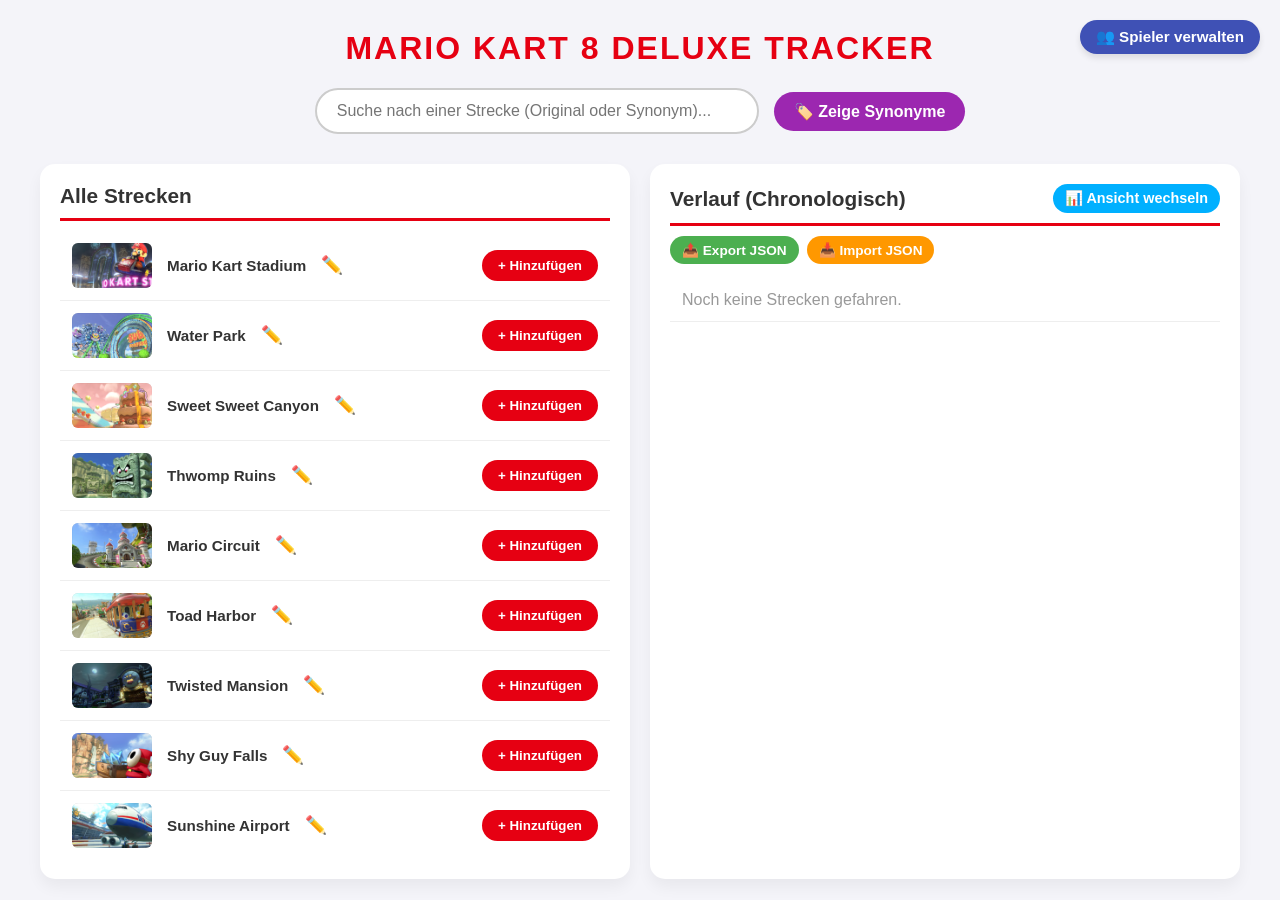
==== main.html @ cfa9d51e "init" ====
<!DOCTYPE html>
<html lang="de">

<head>
    <meta charset="UTF-8">
    <meta name="viewport" content="width=device-width, initial-scale=1.0">
    <title>Mario Kart 8 Deluxe - Strecken Tracker</title>
    <style>
        :root {
            --primary: #e60012;
            --bg-color: #f4f4f9;
            --text-color: #333;
            --card-bg: #fff;
        }

        body {
            font-family: 'Segoe UI', Tahoma, Geneva, Verdana, sans-serif;
            background-color: var(--bg-color);
            color: var(--text-color);
            margin: 0;
            padding: 20px;
        }

        .player-panel-container {
            position: absolute;
            top: 20px;
            right: 20px;
            z-index: 100;
        }

        .btn-players {
            background-color: #3f51b5;
            font-size: 0.95rem;
            box-shadow: 0 4px 6px rgba(0,0,0,0.1);
        }

        .player-panel {
            background: white;
            border-radius: 10px;
            padding: 15px;
            box-shadow: 0 4px 15px rgba(0,0,0,0.2);
            margin-top: 10px;
            width: 250px;
            border: 1px solid #ddd;
        }

        .player-panel.hidden {
            display: none;
        }

        .player-panel h3 {
            margin-top: 0;
            font-size: 1.1rem;
            border-bottom: 2px solid var(--primary);
            padding-bottom: 5px;
        }

        .player-manager-list {
            max-height: 150px;
            overflow-y: auto;
            margin-bottom: 10px;
        }

        .player-manager-list label {
            display: block;
            margin-bottom: 8px;
            font-size: 0.95rem;
            cursor: pointer;
            font-weight: bold;
            color: #444;
        }

        .player-manager-add {
            display: flex;
            gap: 5px;
        }

        .player-manager-add input {
            flex: 1;
            padding: 5px 10px;
            font-size: 0.9rem;
            border-radius: 5px;
            border: 1px solid #ccc;
        }

        @media (max-width: 800px) {
            .player-panel-container {
                position: static;
                display: flex;
                flex-direction: column;
                align-items: center;
                margin-bottom: 20px;
            }
        }

        h1 {
            text-align: center;
            color: var(--primary);
            text-transform: uppercase;
            letter-spacing: 2px;
            margin-top: 10px;
        }

        .search-container {
            display: flex;
            justify-content: center;
            align-items: center;
            gap: 15px;
            margin-bottom: 30px;
            flex-wrap: wrap;
        }

        input[type="text"].search-input {
            padding: 12px 20px;
            width: 100%;
            max-width: 400px;
            font-size: 16px;
            border: 2px solid #ccc;
            border-radius: 25px;
            outline: none;
            transition: all 0.3s;
        }

        input[type="text"].search-input:focus {
            border-color: var(--primary);
            box-shadow: 0 0 10px rgba(230, 0, 18, 0.2);
        }

        .container {
            display: flex;
            flex-wrap: wrap;
            gap: 20px;
            max-width: 1200px;
            margin: 0 auto;
        }

        .column {
            flex: 1;
            min-width: 350px;
            background: var(--card-bg);
            padding: 20px;
            border-radius: 15px;
            box-shadow: 0 8px 15px rgba(0, 0, 0, 0.05);
            max-height: 75vh;
            overflow-y: auto;
            display: flex;
            flex-direction: column;
        }

        .header-container {
            display: flex;
            justify-content: space-between;
            align-items: center;
            border-bottom: 3px solid var(--primary);
            padding-bottom: 10px;
            margin-bottom: 10px;
            flex-wrap: wrap;
            gap: 10px;
        }

        h2 { margin: 0; font-size: 1.3rem; }

        .action-buttons {
            display: flex;
            gap: 8px;
            width: 100%;
            margin-bottom: 15px;
        }

        ul {
            list-style-type: none;
            padding: 0;
            margin: 0;
            flex: 1;
            overflow-y: auto;
        }

        li {
            display: flex;
            justify-content: space-between;
            align-items: center;
            padding: 12px;
            border-bottom: 1px solid #eee;
        }

        li.history-li {
            flex-direction: column;
            align-items: stretch;
        }
        .history-li-top {
            display: flex;
            justify-content: space-between;
            align-items: center;
            width: 100%;
        }

        .placements-container {
            display: flex;
            flex-wrap: wrap;
            gap: 10px;
            margin-top: 10px;
            padding-top: 10px;
            border-top: 1px dashed #ddd;
        }

        .player-select {
            display: flex;
            align-items: center;
            gap: 6px;
            background: #f8f9fa;
            padding: 4px 10px;
            border-radius: 20px;
            border: 1px solid #e0e0e0;
            font-size: 0.85rem;
        }

        .player-name-label {
            font-weight: bold;
            color: #555;
        }

        .player-select select {
            border-radius: 5px;
            border: 1px solid #ccc;
            background: white;
            padding: 2px 4px;
            outline: none;
            cursor: pointer;
            font-weight: bold;
        }

        .track-thumb { width: 80px; height: 45px; border-radius: 6px; margin-right: 15px; object-fit: cover; background-color: #ddd; }
        .track-info { display: flex; align-items: center; flex: 1; }
        .track-name { font-weight: 600; font-size: 0.95rem; margin-right: 10px; }
        .race-number { font-weight: bold; color: #888; margin-right: 15px; min-width: 25px; }
        .track-time { font-size: 0.8rem; color: #888; text-align: right; }
        .track-count { background-color: #ffd700; color: #000; padding: 4px 10px; border-radius: 10px; font-weight: 800; margin-right: 8px; font-size: 0.85rem; }
        .track-percent { background-color: #e0e0e0; color: #555; padding: 4px 8px; border-radius: 8px; font-weight: 700; margin-right: 12px; font-size: 0.75rem; }

        button { background-color: var(--primary); color: white; border: none; padding: 8px 16px; border-radius: 20px; cursor: pointer; font-weight: bold; transition: opacity 0.2s; }
        button:hover { opacity: 0.8; }
        .btn-toggle { background-color: #00b0ff; font-size: 0.9rem; padding: 6px 12px; }
        .btn-synonym { background-color: #9c27b0; font-size: 1rem; padding: 10px 20px; border-radius: 25px; }
        .btn-remove { background-color: #666; font-size: 12px; padding: 5px 10px; }
        .btn-export { background-color: #4CAF50; font-size: 0.85rem; padding: 6px 12px; }
        .btn-import { background-color: #ff9800; font-size: 0.85rem; padding: 6px 12px; }
        
        .btn-edit-name { background: none; border: none; color: #888; cursor: pointer; font-size: 1.1rem; padding: 0 5px; transition: transform 0.2s; }
        .btn-edit-name:hover { transform: scale(1.2); color: var(--primary); background: none; opacity: 1; }

    </style>
</head>

<body>

    <div class="player-panel-container">
        <button class="btn-players" onclick="togglePlayerPanel()">👥 Spieler verwalten</button>
        <div id="playerPanel" class="player-panel hidden">
            <h3>Aktive Spieler</h3>
            <div class="player-manager-list" id="playerListContainer"></div>
            <div class="player-manager-add">
                <input type="text" id="newPlayerName" placeholder="Neuer Spieler..." onkeypress="if(event.key==='Enter') addPlayer()">
                <button onclick="addPlayer()">+</button>
            </div>
        </div>
    </div>

    <h1>Mario Kart 8 Deluxe Tracker</h1>

    <div class="search-container">
        <input type="text" id="searchInput" class="search-input" placeholder="Suche nach einer Strecke (Original oder Synonym)..." onkeyup="filterTracks()">
        <button id="btnToggleNames" class="btn-synonym" onclick="toggleNames()">🏷️ Zeige Synonyme</button>
    </div>

    <div class="container">
        <div class="column">
            <div class="header-container">
                <h2>Alle Strecken</h2>
            </div>
            <ul id="allTracksList"></ul>
        </div>

        <div class="column">
            <div class="header-container">
                <h2 id="rightColumnTitle">Verlauf (Chronologisch)</h2>
                <button class="btn-toggle" onclick="toggleView()">📊 Ansicht wechseln</button>
            </div>
            
            <div class="action-buttons">
                <button class="btn-export" onclick="exportJSON()">📤 Export JSON</button>
                <button class="btn-import" onclick="document.getElementById('fileInput').click()">📥 Import JSON</button>
                <input type="file" id="fileInput" style="display: none;" accept=".json" onchange="importJSON(event)">
            </div>

            <ul id="playedTracksList"></ul>
        </div>
    </div>

    <script>
        const allTracks = [
            "Mario Kart Stadium", "Water Park", "Sweet Sweet Canyon", "Thwomp Ruins", "Mario Circuit", "Toad Harbor", "Twisted Mansion", "Shy Guy Falls", "Sunshine Airport", "Dolphin Shoals", "Electrodrome", "Mount Wario", "Cloudtop Cruise", "Bone-Dry Dunes", "Bowser's Castle", "Rainbow Road", "Wii Moo Moo Meadows", "GBA Mario Circuit", "DS Cheep Cheep Beach", "N64 Toad's Turnpike", "GCN Dry Dry Desert", "SNES Donut Plains 3", "N64 Royal Raceway", "3DS DK Jungle", "DS Wario Stadium", "GCN Sherbet Land", "3DS Music Park", "N64 Yoshi Valley", "DS Tick-Tock Clock", "3DS Piranha Plant Slide", "Wii Grumble Volcano", "N64 Rainbow Road", "GCN Yoshi Circuit", "Excitebike Arena", "Dragon Driftway", "Mute City", "Wii Wario's Gold Mine", "SNES Rainbow Road", "Ice Ice Outpost", "Hyrule Circuit", "GCN Baby Park", "GBA Cheese Land", "Wild Woods", "Animal Crossing", "3DS Neo Bowser City", "GBA Ribbon Road", "Super Bell Subway", "Big Blue", "Tour Paris Promenade", "3DS Toad Circuit", "N64 Choco Mountain", "Wii Coconut Mall", "Tour Tokyo Blur", "DS Shroom Ridge", "GBA Sky Garden", "Ninja Hideaway", "Tour New York Minute", "SNES Mario Circuit 3", "N64 Kalimari Desert", "DS Waluigi Pinball", "Tour Sydney Sprint", "GBA Snow Land", "Wii Mushroom Gorge", "Sky-High Sundae", "Tour London Loop", "GBA Boo Lake", "3DS Rock Rock Mountain", "Wii Maple Treeway", "Berlin Byways", "DS Peach Gardens", "Merry Mountain", "3DS Rainbow Road", "Tour Amsterdam Drift", "GBA Riverside Park", "Wii DK Summit", "Yoshi’s Island", "Tour Bangkok Rush", "DS Mario Circuit", "GCN Waluigi Stadium", "Tour Singapore Speedway", "Tour Athens Dash", "GCN Daisy Cruiser", "Wii Moonview Highway", "Squeaky Clean Sprint", "Tour Los Angeles Laps", "GBA Sunset Wilds", "Wii Koopa Cape", "Tour Vancouver Velocity", "Tour Rome Avanti", "GCN DK Mountain", "Wii Daisy Circuit", "Piranha Plant Cove", "Tour Madrid Drive", "3DS Rosalina’s Ice World", "SNES Bowser Castle 3", "Wii Rainbow Road"
        ];

        let playedTracksData = JSON.parse(localStorage.getItem('mk8d_history_log')) || [];
        let trackSynonyms = JSON.parse(localStorage.getItem('mk8d_synonyms')) || {}; 
        let players = JSON.parse(localStorage.getItem('mk8d_players')) || [
            { id: 'p1', name: 'Spieler 1', visible: true }
        ];
        
        let currentView = 'history';
        let showSynonyms = false;

        function togglePlayerPanel() {
            document.getElementById('playerPanel').classList.toggle('hidden');
        }

        function savePlayers() {
            localStorage.setItem('mk8d_players', JSON.stringify(players));
        }

        function renderPlayersManager() {
            const container = document.getElementById('playerListContainer');
            container.innerHTML = '';
            players.forEach(p => {
                container.innerHTML += `
                    <label>
                        <input type="checkbox" ${p.visible ? 'checked' : ''} onchange="togglePlayerVisibility('${p.id}')">
                        ${p.name}
                    </label>
                `;
            });
        }

        function togglePlayerVisibility(id) {
            const p = players.find(x => x.id === id);
            if(p) {
                p.visible = !p.visible;
                savePlayers();
                renderPlayedTracks();
            }
        }

        function addPlayer() {
            const nameInput = document.getElementById('newPlayerName');
            const name = nameInput.value.trim();
            if(name) {
                players.push({ id: 'p' + Date.now(), name: name, visible: true });
                nameInput.value = '';
                savePlayers();
                renderPlayersManager();
                renderPlayedTracks();
            }
        }

        function updatePlacement(raceId, playerId, value) {
            const race = playedTracksData.find(r => r.id === raceId);
            if (race) {
                if (!race.placements) race.placements = {};
                race.placements[playerId] = value;
                saveData();
            }
        }

        function getThumbUrl(trackName) {
            let formattedName = trackName.replace(/’/g, "'");
            formattedName = formattedName.replace(/ /g, "_");
            return `img/184px-MK8D_${formattedName}_Course_Icon_Full.png`;
        }

        function getFallbackImg() {
            return "this.onerror=null; this.src='https://placehold.co/160x90/e60012/white?text=Fehlt';";
        }

        function getDisplayName(trackName) {
            if (showSynonyms && trackSynonyms[trackName]) {
                return trackSynonyms[trackName];
            }
            return trackName;
        }

        function formatDateTime(isoString) {
            if (!isoString) return "";
            const date = new Date(isoString);
            return date.toLocaleDateString('de-DE') + ", " + date.toLocaleTimeString('de-DE', { hour: '2-digit', minute: '2-digit' }) + " Uhr";
        }

        function toggleNames() {
            showSynonyms = !showSynonyms;
            const btn = document.getElementById('btnToggleNames');
            btn.textContent = showSynonyms ? "🏷️ Zeige Originalnamen" : "🏷️ Zeige Synonyme";
            filterTracks();
        }

        function editSynonym(trackName) {
            const currentName = trackSynonyms[trackName] || "";
            const newName = prompt(`Gib einen eigenen Namen/Spitznamen für "${trackName}" ein:\n(Lass das Feld leer, um ihn zu löschen)`, currentName);
            
            if (newName !== null) {
                if (newName.trim() === "") {
                    delete trackSynonyms[trackName];
                } else {
                    trackSynonyms[trackName] = newName.trim();
                }
                localStorage.setItem('mk8d_synonyms', JSON.stringify(trackSynonyms));
                filterTracks();
            }
        }

        function renderAllTracks(filter = "") {
            const list = document.getElementById('allTracksList');
            list.innerHTML = "";
            const searchTerm = filter.toLowerCase();

            const filteredTracks = allTracks.filter(track => {
                const matchOriginal = track.toLowerCase().includes(searchTerm);
                const matchSynonym = trackSynonyms[track] && trackSynonyms[track].toLowerCase().includes(searchTerm);
                return matchOriginal || matchSynonym;
            });

            filteredTracks.forEach(track => {
                const li = document.createElement('li');
                li.innerHTML = `
                    <div class="track-info">
                        <img class="track-thumb" src="${getThumbUrl(track)}" onerror="${getFallbackImg()}">
                        <span class="track-name">${getDisplayName(track)}</span>
                        <button class="btn-edit-name" onclick="editSynonym('${track.replace(/'/g, "\\'")}')" title="Synonym bearbeiten">✏️</button>
                    </div>
                    <button onclick="addPlayedTrack('${track.replace(/'/g, "\\'")}')">+ Hinzufügen</button>
                `;
                list.appendChild(li);
            });
        }

        function toggleView() {
            currentView = (currentView === 'history') ? 'stats' : 'history';
            const title = document.getElementById('rightColumnTitle');
            title.textContent = (currentView === 'history') ? "Verlauf (Chronologisch)" : "Top-Strecken (Statistik)";
            renderPlayedTracks();
        }

        // NEU: renderPlayedTracks liest jetzt direkt das Suchfeld aus!
        function renderPlayedTracks() {
            const list = document.getElementById('playedTracksList');
            list.innerHTML = "";
            const searchTerm = document.getElementById('searchInput').value.toLowerCase();

            if (playedTracksData.length === 0) {
                list.innerHTML = "<li style='color:#999'>Noch keine Strecken gefahren.</li>";
                return;
            }

            if (currentView === 'history') {
                // NEU: Wir mappen erst den echten Index und filtern dann den Verlauf
                const filteredHistory = playedTracksData
                    .map((item, index) => ({ item: item, originalIndex: index }))
                    .filter(({item}) => {
                        const matchOriginal = item.name.toLowerCase().includes(searchTerm);
                        const matchSynonym = trackSynonyms[item.name] && trackSynonyms[item.name].toLowerCase().includes(searchTerm);
                        return matchOriginal || matchSynonym;
                    });

                if (filteredHistory.length === 0) {
                    list.innerHTML = "<li style='color:#999'>Keine passenden Einträge im Verlauf.</li>";
                    return;
                }

                filteredHistory.forEach(({item, originalIndex}) => {
                    const li = document.createElement('li');
                    li.className = "history-li";

                    let placementsHTML = '<div class="placements-container">';
                    players.filter(p => p.visible).forEach(p => {
                        const currentVal = (item.placements && item.placements[p.id]) ? item.placements[p.id] : "";
                        let options = '<option value="">-</option>';
                        for(let i=1; i<=12; i++) {
                            options += `<option value="${i}" ${currentVal == i ? 'selected' : ''}>${i}</option>`;
                        }
                        placementsHTML += `
                            <div class="player-select">
                                <span class="player-name-label">${p.name}:</span>
                                <select onchange="updatePlacement(${item.id}, '${p.id}', this.value)">
                                    ${options}
                                </select>
                            </div>
                        `;
                    });
                    placementsHTML += '</div>';

                    li.innerHTML = `
                        <div class="history-li-top">
                            <div class="track-info">
                                <span class="race-number">#${originalIndex + 1}</span>
                                <img class="track-thumb" src="${getThumbUrl(item.name)}" onerror="${getFallbackImg()}">
                                <span class="track-name">${getDisplayName(item.name)}</span>
                            </div>
                            <div style="display: flex; align-items: center; gap: 15px;">
                                <span class="track-time">${formatDateTime(item.date)}</span>
                                <button class="btn-remove" onclick="removePlayedTrack(${item.id})">Entfernen</button>
                            </div>
                        </div>
                        ${placementsHTML}
                    `;
                    list.appendChild(li);
                });
                
                // Nur runterscrollen, wenn man nicht gerade aktiv am Suchen ist
                if (searchTerm === "") {
                    list.scrollTop = list.scrollHeight;
                }

            } else {
                const totalRaces = playedTracksData.length; 
                const stats = {};
                
                playedTracksData.forEach(item => {
                    stats[item.name] = (stats[item.name] || 0) + 1;
                });

                const sortedStats = Object.entries(stats).sort((a, b) => b[1] - a[1]);

                // NEU: Filtert die Statistik-Ansicht nach der Eingabe
                const filteredStats = sortedStats.filter(([trackName, count]) => {
                    const matchOriginal = trackName.toLowerCase().includes(searchTerm);
                    const matchSynonym = trackSynonyms[trackName] && trackSynonyms[trackName].toLowerCase().includes(searchTerm);
                    return matchOriginal || matchSynonym;
                });

                if (filteredStats.length === 0) {
                    list.innerHTML = "<li style='color:#999'>Keine passenden Einträge in der Statistik.</li>";
                    return;
                }

                filteredStats.forEach(([trackName, count]) => {
                    const percentage = ((count / totalRaces) * 100).toFixed(1);
                    const li = document.createElement('li');
                    li.innerHTML = `
                        <div class="track-info">
                            <img class="track-thumb" src="${getThumbUrl(trackName)}" onerror="${getFallbackImg()}">
                            <span class="track-count">${count}x</span>
                            <span class="track-percent">${percentage}%</span>
                            <span class="track-name">${getDisplayName(trackName)}</span>
                        </div>
                    `;
                    list.appendChild(li);
                });
            }
        }

        function addPlayedTrack(trackName) {
            const uniqueId = Date.now() + Math.floor(Math.random() * 1000);
            const currentTime = new Date().toISOString();
            
            playedTracksData.push({ id: uniqueId, name: trackName, date: currentTime, placements: {} });
            saveData();
            
            // Löscht die Suchleiste automatisch, wenn eine neue Strecke hinzugefügt wird, damit man sie direkt sieht
            document.getElementById('searchInput').value = "";
            filterTracks();
        }

        function removePlayedTrack(idToRemove) {
            playedTracksData = playedTracksData.filter(item => item.id !== idToRemove);
            saveData();
            renderPlayedTracks();
        }

        function saveData() {
            localStorage.setItem('mk8d_history_log', JSON.stringify(playedTracksData));
        }

        // NEU: Aktualisiert nun linke UND rechte Spalte gleichzeitig
        function filterTracks() {
            renderAllTracks(document.getElementById('searchInput').value);
            renderPlayedTracks();
        }

        function exportJSON() {
            if (playedTracksData.length === 0 && Object.keys(trackSynonyms).length === 0) {
                alert("Es gibt keine Daten zum Exportieren!");
                return;
            }
            
            const exportData = {
                history: playedTracksData,
                synonyms: trackSynonyms,
                players: players
            };
            
            const dataStr = JSON.stringify(exportData, null, 2);
            const blob = new Blob([dataStr], { type: "application/json" });
            const url = URL.createObjectURL(blob);
            
            const a = document.createElement("a");
            a.href = url;
            a.download = "mk8d_tracker_backup.json";
            document.body.appendChild(a);
            a.click();
            document.body.removeChild(a);
            URL.revokeObjectURL(url);
        }

        function importJSON(event) {
            const file = event.target.files[0];
            if (!file) return;

            const reader = new FileReader();
            reader.onload = function(e) {
                try {
                    const importedData = JSON.parse(e.target.result);
                    
                    if (Array.isArray(importedData)) {
                        playedTracksData = importedData;
                    } 
                    else if (importedData.history !== undefined) {
                        playedTracksData = importedData.history || [];
                        trackSynonyms = importedData.synonyms || {};
                        localStorage.setItem('mk8d_synonyms', JSON.stringify(trackSynonyms));
                        
                        if (importedData.players) {
                            players = importedData.players;
                            savePlayers();
                            renderPlayersManager();
                        }
                    }
                    
                    saveData();
                    filterTracks();
                    alert("Daten erfolgreich importiert!");
                    
                } catch (error) {
                    alert("Fehler beim Lesen der JSON-Datei.");
                }
            };
            reader.readAsText(file);
            event.target.value = "";
        }

        renderPlayersManager();
        renderAllTracks();
        renderPlayedTracks();
    </script>
</body>
</html>
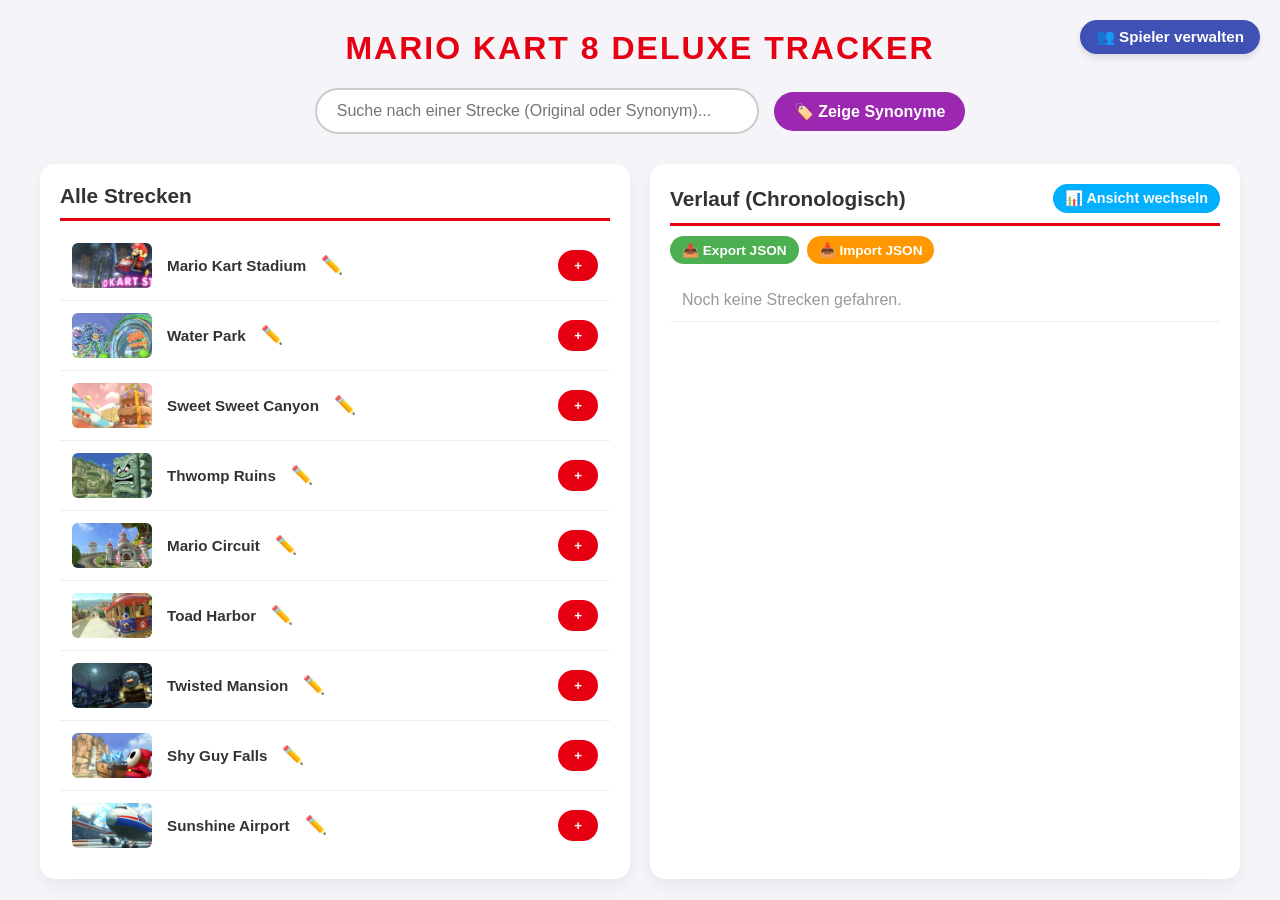
==== commit 47a90453: "edit hinzufügen button" ====
--- a/main.html
+++ b/main.html
@@ -61,13 +61,43 @@
             margin-bottom: 10px;
         }
 
-        .player-manager-list label {
-            display: block;
+        /* NEU: Flex-Layout für die Spieler-Items (inklusive Löschen-Button) */
+        .player-manager-item {
+            display: flex;
+            justify-content: space-between;
+            align-items: center;
             margin-bottom: 8px;
+            background: #f9f9f9;
+            padding: 4px 8px;
+            border-radius: 5px;
+        }
+
+        .player-manager-item label {
+            display: flex;
+            align-items: center;
+            gap: 5px;
+            margin: 0;
             font-size: 0.95rem;
             cursor: pointer;
             font-weight: bold;
             color: #444;
+            flex: 1;
+        }
+
+        /* NEU: Styling für den Löschen-Button in der Spielerliste */
+        .btn-delete-player {
+            background-color: #ff4d4d;
+            color: white;
+            border: none;
+            padding: 4px 8px;
+            border-radius: 4px;
+            cursor: pointer;
+            font-size: 0.7rem;
+            transition: background-color 0.2s;
+        }
+
+        .btn-delete-player:hover {
+            background-color: #cc0000;
         }
 
         .player-manager-add {
@@ -323,10 +353,13 @@
             container.innerHTML = '';
             players.forEach(p => {
                 container.innerHTML += `
-                    <label>
-                        <input type="checkbox" ${p.visible ? 'checked' : ''} onchange="togglePlayerVisibility('${p.id}')">
-                        ${p.name}
-                    </label>
+                    <div class="player-manager-item">
+                        <label>
+                            <input type="checkbox" ${p.visible ? 'checked' : ''} onchange="togglePlayerVisibility('${p.id}')">
+                            ${p.name}
+                        </label>
+                        <button class="btn-delete-player" onclick="deletePlayer('${p.id}')" title="Spieler löschen">✖</button>
+                    </div>
                 `;
             });
         }
@@ -349,6 +382,19 @@
                 savePlayers();
                 renderPlayersManager();
                 renderPlayedTracks();
+            }
+        }
+
+        // NEU: Funktion zum Löschen eines Spielers
+        function deletePlayer(id) {
+            const player = players.find(x => x.id === id);
+            if (player) {
+                if (confirm(`Bist du dir sicher, dass du "${player.name}" löschen möchtest?`)) {
+                    players = players.filter(x => x.id !== id);
+                    savePlayers();
+                    renderPlayersManager();
+                    renderPlayedTracks();
+                }
             }
         }
 
@@ -425,7 +471,7 @@
                         <span class="track-name">${getDisplayName(track)}</span>
                         <button class="btn-edit-name" onclick="editSynonym('${track.replace(/'/g, "\\'")}')" title="Synonym bearbeiten">✏️</button>
                     </div>
-                    <button onclick="addPlayedTrack('${track.replace(/'/g, "\\'")}')">+ Hinzufügen</button>
+                    <button onclick="addPlayedTrack('${track.replace(/'/g, "\\'")}')">+</button>
                 `;
                 list.appendChild(li);
             });
@@ -438,7 +484,6 @@
             renderPlayedTracks();
         }
 
-        // NEU: renderPlayedTracks liest jetzt direkt das Suchfeld aus!
         function renderPlayedTracks() {
             const list = document.getElementById('playedTracksList');
             list.innerHTML = "";
@@ -450,7 +495,6 @@
             }
 
             if (currentView === 'history') {
-                // NEU: Wir mappen erst den echten Index und filtern dann den Verlauf
                 const filteredHistory = playedTracksData
                     .map((item, index) => ({ item: item, originalIndex: index }))
                     .filter(({item}) => {
@@ -503,7 +547,6 @@
                     list.appendChild(li);
                 });
                 
-                // Nur runterscrollen, wenn man nicht gerade aktiv am Suchen ist
                 if (searchTerm === "") {
                     list.scrollTop = list.scrollHeight;
                 }
@@ -518,7 +561,6 @@
 
                 const sortedStats = Object.entries(stats).sort((a, b) => b[1] - a[1]);
 
-                // NEU: Filtert die Statistik-Ansicht nach der Eingabe
                 const filteredStats = sortedStats.filter(([trackName, count]) => {
                     const matchOriginal = trackName.toLowerCase().includes(searchTerm);
                     const matchSynonym = trackSynonyms[trackName] && trackSynonyms[trackName].toLowerCase().includes(searchTerm);
@@ -553,7 +595,6 @@
             playedTracksData.push({ id: uniqueId, name: trackName, date: currentTime, placements: {} });
             saveData();
             
-            // Löscht die Suchleiste automatisch, wenn eine neue Strecke hinzugefügt wird, damit man sie direkt sieht
             document.getElementById('searchInput').value = "";
             filterTracks();
         }
@@ -568,7 +609,6 @@
             localStorage.setItem('mk8d_history_log', JSON.stringify(playedTracksData));
         }
 
-        // NEU: Aktualisiert nun linke UND rechte Spalte gleichzeitig
         function filterTracks() {
             renderAllTracks(document.getElementById('searchInput').value);
             renderPlayedTracks();
